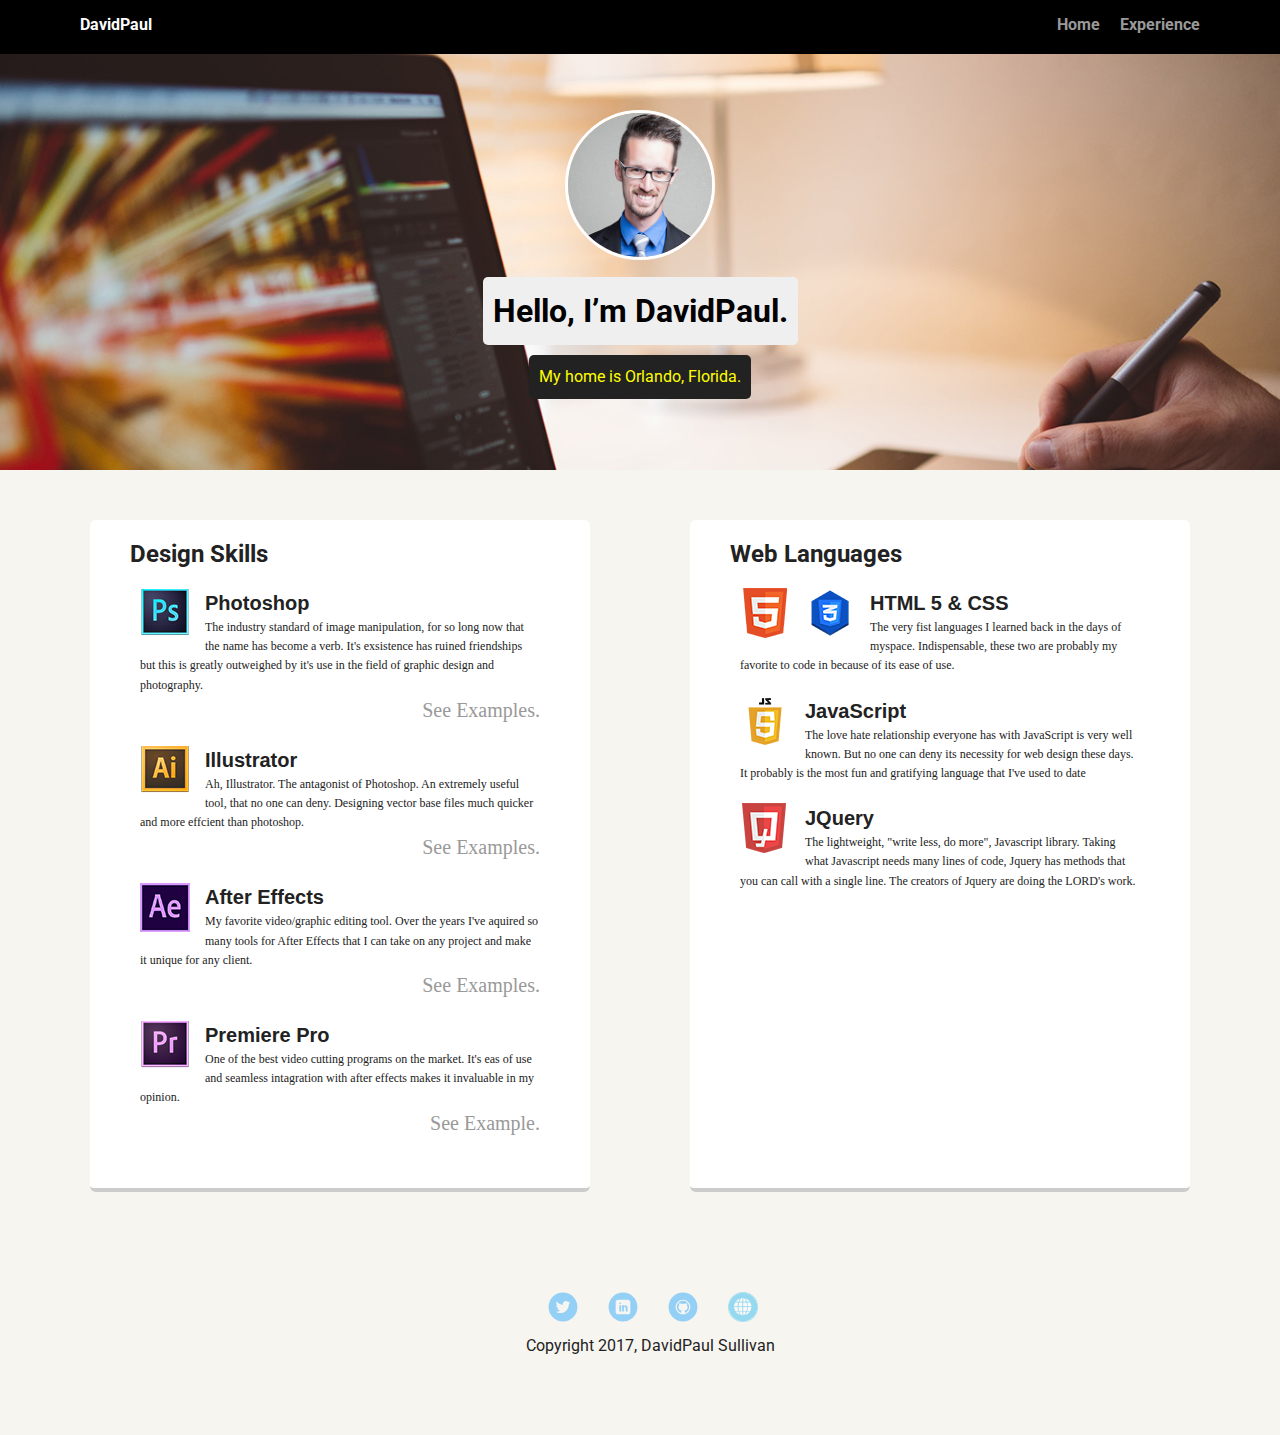
==== experience.html @ 5feac9c9 "First steps to my certs" ====
<!doctype html>
<html lang="en">
<head>
  <meta charset="utf-8">
  <title>DavidPaul Sullivan's Profile</title>
  <meta name="viewport" content="width=device-width, initial-scale=1.0">
  <link rel="stylesheet" href="styles.css">
  <link href="https://fonts.googleapis.com/css?family=Muli%7CRoboto:400,300,500,700,900" rel="stylesheet"></head>
  <body>

    <div class="main-nav">
        <ul class="nav">
          <li class="name">DavidPaul</li>
          <li><a href="index.html">Home</a></li>
          <li><a href="experience.html">Experience</a></li>
        </ul>
    </div>

    <header class="header_2">
      <img src="images/me.png" alt="A self portrait of DavidPaul" class="profile-image">
      <h1 class="tag name">Hello, I’m DavidPaul.</h1>
      <p class="tag location">My home is Orlando, Florida.</p>
    </header>

    <main class="flex">
        
      <div class="card">
    <h2 style="margin-bottom: 10px;">Design Skills</h2>
  <ul>
    <li>
      <img src="images/photoshop.png" >
      <h3>Photoshop</h3>
      <p>The industry standard of image manipulation, for so long now that the name has become a verb. It's exsistence has ruined friendships but this is greatly outweighed by it's use in the field of graphic design and photography. </p>
      <a href="https://www.nazaritemedia.com" target="_blank">See Examples.</a>
    </li>
      
    <li>
      <img src="images/ai.png">
      <h3>Illustrator</h3>
      <p>Ah, Illustrator. The antagonist of Photoshop. An extremely useful tool, that no one can deny. Designing vector base files much quicker and more effcient than photoshop.</p>
    <a href="https://www.nazaritemedia.com" target="_blank">See Examples.</a>
    </li>

    <li>
      <img src="images/ae.png" >
      <h3>After Effects</h3>
      <p>My favorite video/graphic editing tool. Over the years I've aquired so many tools for After Effects that I can take on any project and make it unique for any client.</p>
      <a href="https://youtu.be/Fg9qONmmWgE?list=PLF4BpWllkomgY8E2nVm7CnWmMNaFfn0YL" target="_blank">See Examples.</a>
    </li>

    <li>
      <img src="images/pr.png" >
      <h3>Premiere Pro</h3>
      <p>One of the best video cutting programs on the market. It's eas of use and seamless intagration with after effects makes it invaluable in my opinion. </p>
      <a href="https://vimeo.com/170838058" target="_blank">See Example.</a>
    </li>
  </ul>
      </div> 

      <div class="card">
          <h2 style="margin-bottom: 10px;">Web Languages</h2>
  <ul>
    <li>
      <img src="images/html.png" ><img src="images/css.png">
      <h3>HTML 5 & CSS</h3>
      <p>The very fist languages I learned back in the days of myspace. Indispensable, these two are probably my favorite to code in because of its ease of use.</p>
    </li>
      

    <li>
      <img src="images/js.png" >
      <h3>JavaScript</h3>
      <p>The love hate relationship everyone has with JavaScript is very well known. But no one can deny its necessity for web design these days. It probably is the most fun and gratifying language that I've used to date</p>
    </li>

    <li>
      <img src="images/jq.png" >
      <h3>JQuery</h3>
      <p>The lightweight, "write less, do more", Javascript library. Taking what Javascript needs many lines of code, Jquery has methods that you can call with a single line. The creators of Jquery are doing the LORD's work.</p>
    </li>
  </ul>

      </div> 

    </main>
    <footer>
      <ul>
        <li><a href="https://twitter.com/Sullinator07linked" class="social twitter">Twitter</a></li>
        <li><a href="linkedin.com/in/davidpaul-sullivan/" class="social linkedin">LinkedIn</a></li>
        <li><a href="https://github.com/davidPSullivan" class="social github">Github</a></li>
		  <li><a href="https://github.com/davidPSullivan" class="social website">Github</a></li>
      </ul>
      <p class="copyright">Copyright 2017, DavidPaul Sullivan</p>
    </footer>
  </body>
  </html>
---- styles.css ----
/* Global Layout Set-up */
* { 
  box-sizing: border-box;
}
  
body {
  margin: 0;
  padding: 0;
  text-align: center;
  font-family: 'Roboto', sans-serif;
  color: #222;
  background: #f7f5f0;
}
/* Link Styles */

a {
  text-decoration: none;
  color: #999;
}
a:hover {
  color: #6633ff;
}

/* Section Styles */

.main-nav {
  width: 100%;
  background: black;
  min-height: 30px;
  padding: 10px;
  position: fixed;
  text-align: center;
}
.nav {
  display: flex;
  justify-content: space-around;
  font-weight: 700;
  list-style-type: none;
  margin: 0 auto;
  padding: 0;
}

.nav .name {
    display: block;
    margin-right: auto;
    color: white;
}
.nav li {
  padding: 5px 10px 10px 10px;
}
.nav a {
  transition: all .5s;
}
.nav a:hover {
  color: white
}

header {
  text-align: center;
  background: url('images/portland.jpg') no-repeat top center ;
  background-size: cover;
  overflow: hidden;
  padding-top: 60px;
}
header {
  line-height: 1.5;
}

.header_2 {
  text-align: center;
  background: url('images/experience.jpg') no-repeat top center ;
  background-size: cover;
  overflow: hidden;
  padding-top: 60px;
}
header {
  line-height: 1.5;
}
header .profile-image {
  margin-top: 50px;
  width: 150px;
  height: 150px;
  border-radius: 50%;
  border: 3px solid white;
  transition: all .5s;
}
header .profile-image:hover {
  transform: scale(1.2) rotate(5deg);
}
.tag {
  background-color: #efefef;
  color: black;
  padding: 10px;
  border-radius: 5px;
  display: table;
  margin: 10px auto;
} 
.location {
  background-color: #222;
  color: yellow;
}
.card {
  margin: 30px;
  padding: 20px 40px 40px;
  max-width: 500px;
  text-align: left;
  background: #fff;
  border-bottom: 4px solid #ccc;
  border-radius: 6px;
  transition: all .5s;
    height: auto;
}

.card:hover {
  border-color: #ff99ff;
}

ul.skills {
  padding: 0;
  text-align: center;
}

.skills li {
  border-radius: 6px;
  display: inline-block;
  background: #ff9904;
  color: white;
  padding: 5px 10px;
  margin: 2px;
}

.skills li:nth-child(odd) {
  background: #0399ff;
}

footer {
  width: 100%;
  min-height: 30px;
  padding: 20px 0 40px 20px;
}

footer .copyright {
  top: -8px;
  font-size: .75em;
}

footer ul {
  list-style-type: none;
  margin: 0;
  padding: 0;
}

footer ul li {
  display: inline-block;
}

a.social {
  display: inline-block;
  text-indent: -9999px;
  margin-left: 5px;
  width: 30px;
  height: 30px;
  background-size: 30px 30px;
  opacity: .4;
  transition: all .5s;
}
a.twitter {
  background-image: url(images/twitter.svg);
}
a.linkedin {
  background-image: url(images/linkedin.svg);
}
a.github {
  background-image: url(images/github.svg);
}
a.website {
  background-image: url(images/website.png);
}
a.social:hover {
  opacity: 1;
}
.clearfix {
  clear: both;
}


/* List items for Experience */


* {margin: 0; padding: 0;}

.experience {
  margin: 20px;
}

experience ul {
  list-style-type: none;
  width: 500px;
}

h3 {
  font: bold 20px/1.5 Helvetica, Verdana, sans-serif;
}

li img {
  float: left;
  margin: 0 15px 0 0;
}

li p {
  font: 200 12px/1.5 Georgia, Times New Roman, serif;
}

li {
  padding: 10px;
  overflow: auto;
}

li:hover {
  background: #eee;
  cursor: pointer;
}

.card a {
    display:block;
    text-align: right;
    font: 100 20px/1.5 Georgia, Times New Roman, serif;
}

/* Bio Images */

#wrapper{
    margin: 0 auto;
    padding: 60px 5%;
}



#gallery{
    list-style: none;
}

img{
    max-width: 100%;
    padding: 0;
    margin: 0;   
    }    

#gallery{
    padding: 0;
    margin: 0;
    list-style: none;
    
}


#gallery li{
    float: left;
    width: 100%;
    margin: 2.5%;
    background-color: black;
}



/* Styles for larger screens */
@media screen and (min-width: 720px) {
  
  .flex {
      display: -ms-flexbox;      /* TWEENER - IE 10 */
      display: flex; 
      max-width: 1200px;
      -ms-flex-pack: distribute;
      justify-content: space-around;
      margin: 0 auto;
  }

  header {
    min-height: 470px;
  }

  .nav {
    max-width: 1200px;
    padding: 0 30px;
  }


  main {
    padding-top: 20px;
  }

  main p {
    line-height: 1.6em;
  }

  footer {
    font-size: 1.3em;
    max-width: 1200px;
    margin: 40px auto;
  }
    
#gallery{
    padding: 0;
    margin: 0;
    list-style: none;
    
}


#gallery li{
    float: left;
    width: 28.3333%;
    margin: 2.5%;
    background-color: black;
    
}
    
#gallery li{
    width: 28.3333%;
}
}
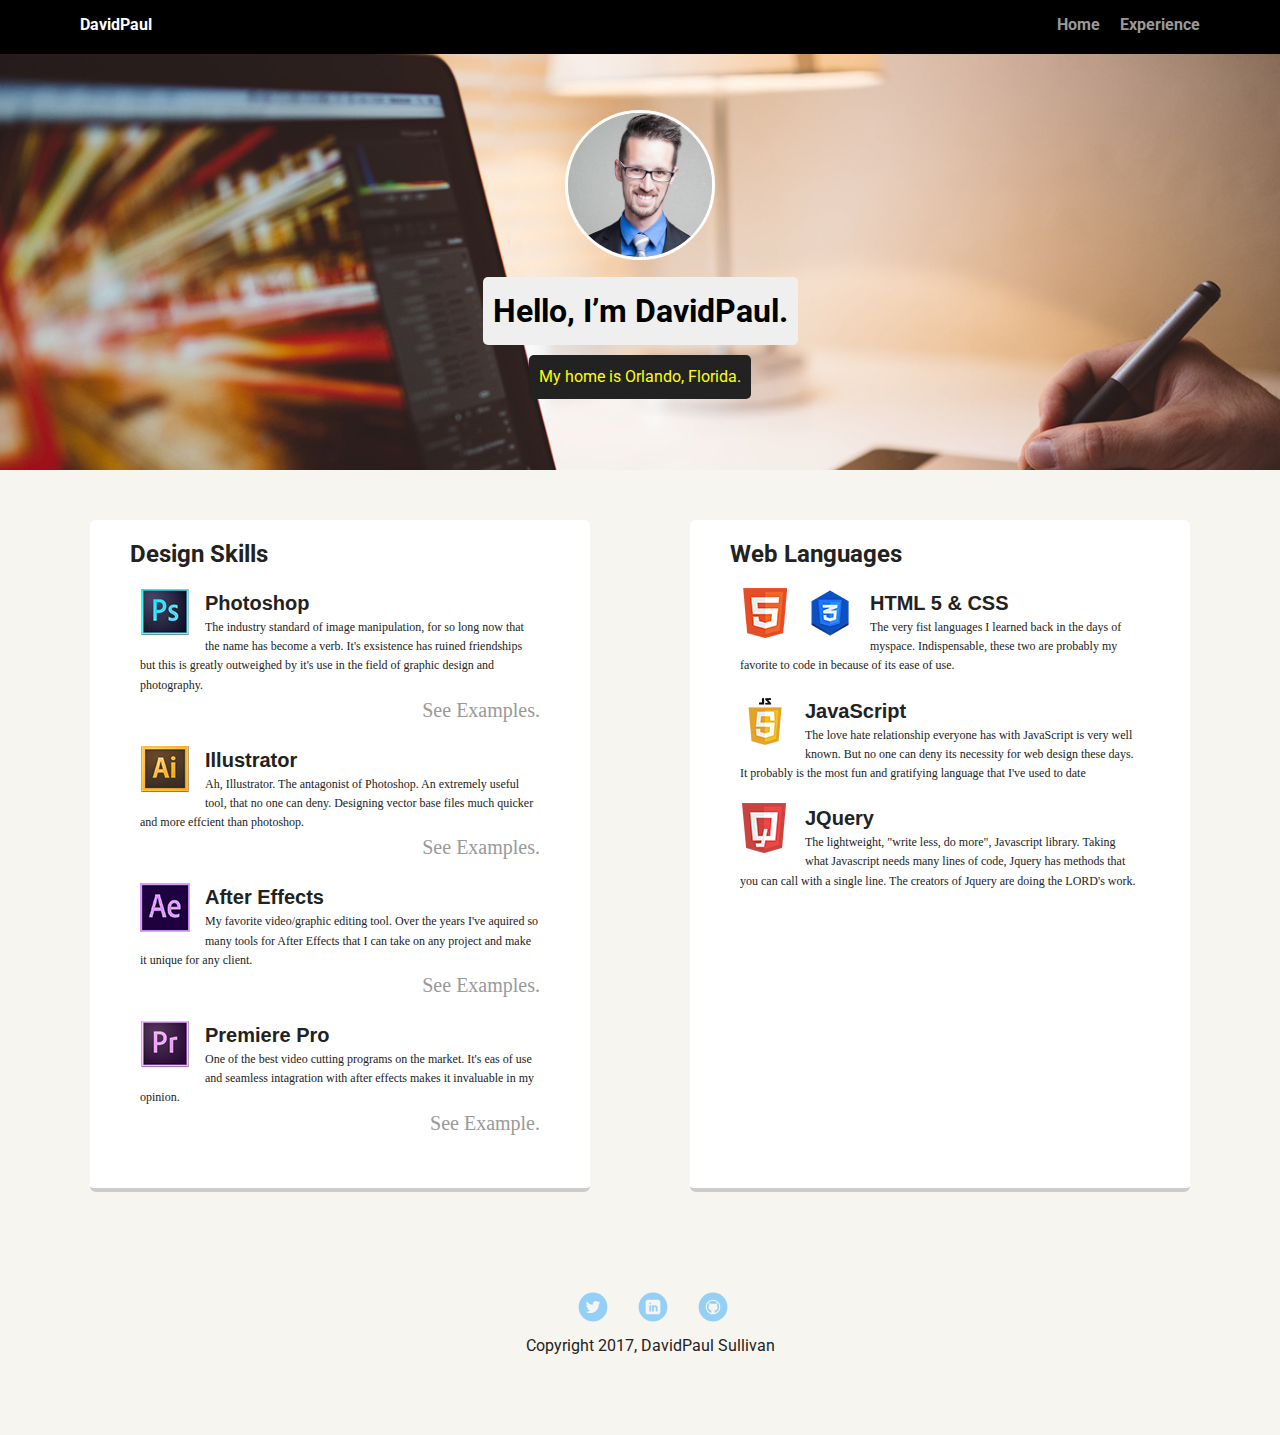
==== commit 5e12e6b3: "Removed personal website due to domain issues" ====
--- a/experience.html
+++ b/experience.html
@@ -28,28 +28,28 @@
     <h2 style="margin-bottom: 10px;">Design Skills</h2>
   <ul>
     <li>
-      <img src="images/photoshop.png" >
+      <img src="images/photoshop.png" alt="photoshop icon">
       <h3>Photoshop</h3>
       <p>The industry standard of image manipulation, for so long now that the name has become a verb. It's exsistence has ruined friendships but this is greatly outweighed by it's use in the field of graphic design and photography. </p>
       <a href="https://www.nazaritemedia.com" target="_blank">See Examples.</a>
     </li>
       
     <li>
-      <img src="images/ai.png">
+      <img src="images/ai.png" alt="Illustrator icon">
       <h3>Illustrator</h3>
       <p>Ah, Illustrator. The antagonist of Photoshop. An extremely useful tool, that no one can deny. Designing vector base files much quicker and more effcient than photoshop.</p>
     <a href="https://www.nazaritemedia.com" target="_blank">See Examples.</a>
     </li>
 
     <li>
-      <img src="images/ae.png" >
+      <img src="images/ae.png" alt="After effects icon">
       <h3>After Effects</h3>
       <p>My favorite video/graphic editing tool. Over the years I've aquired so many tools for After Effects that I can take on any project and make it unique for any client.</p>
       <a href="https://youtu.be/Fg9qONmmWgE?list=PLF4BpWllkomgY8E2nVm7CnWmMNaFfn0YL" target="_blank">See Examples.</a>
     </li>
 
     <li>
-      <img src="images/pr.png" >
+      <img src="images/pr.png" alt="Premiere Pro icon">
       <h3>Premiere Pro</h3>
       <p>One of the best video cutting programs on the market. It's eas of use and seamless intagration with after effects makes it invaluable in my opinion. </p>
       <a href="https://vimeo.com/170838058" target="_blank">See Example.</a>
@@ -61,20 +61,20 @@
           <h2 style="margin-bottom: 10px;">Web Languages</h2>
   <ul>
     <li>
-      <img src="images/html.png" ><img src="images/css.png">
+      <img src="images/html.png" alt="HTML 5 icon"><img src="images/css.png" alt="CSS icon">
       <h3>HTML 5 & CSS</h3>
       <p>The very fist languages I learned back in the days of myspace. Indispensable, these two are probably my favorite to code in because of its ease of use.</p>
     </li>
       
 
     <li>
-      <img src="images/js.png" >
+      <img src="images/js.png" alt="Javascript icon" >
       <h3>JavaScript</h3>
       <p>The love hate relationship everyone has with JavaScript is very well known. But no one can deny its necessity for web design these days. It probably is the most fun and gratifying language that I've used to date</p>
     </li>
 
     <li>
-      <img src="images/jq.png" >
+      <img src="images/jq.png" alt="Jquery icon">
       <h3>JQuery</h3>
       <p>The lightweight, "write less, do more", Javascript library. Taking what Javascript needs many lines of code, Jquery has methods that you can call with a single line. The creators of Jquery are doing the LORD's work.</p>
     </li>
@@ -85,10 +85,9 @@
     </main>
     <footer>
       <ul>
-        <li><a href="https://twitter.com/Sullinator07linked" class="social twitter">Twitter</a></li>
-        <li><a href="linkedin.com/in/davidpaul-sullivan/" class="social linkedin">LinkedIn</a></li>
+        <li><a href="https://twitter.com/Sullinator07" class="social twitter">Twitter</a></li>
+        <li><a href="https://linkedin.com/in/davidpaul-sullivan/" class="social linkedin">LinkedIn</a></li>
         <li><a href="https://github.com/davidPSullivan" class="social github">Github</a></li>
-		  <li><a href="https://github.com/davidPSullivan" class="social website">Github</a></li>
       </ul>
       <p class="copyright">Copyright 2017, DavidPaul Sullivan</p>
     </footer>
